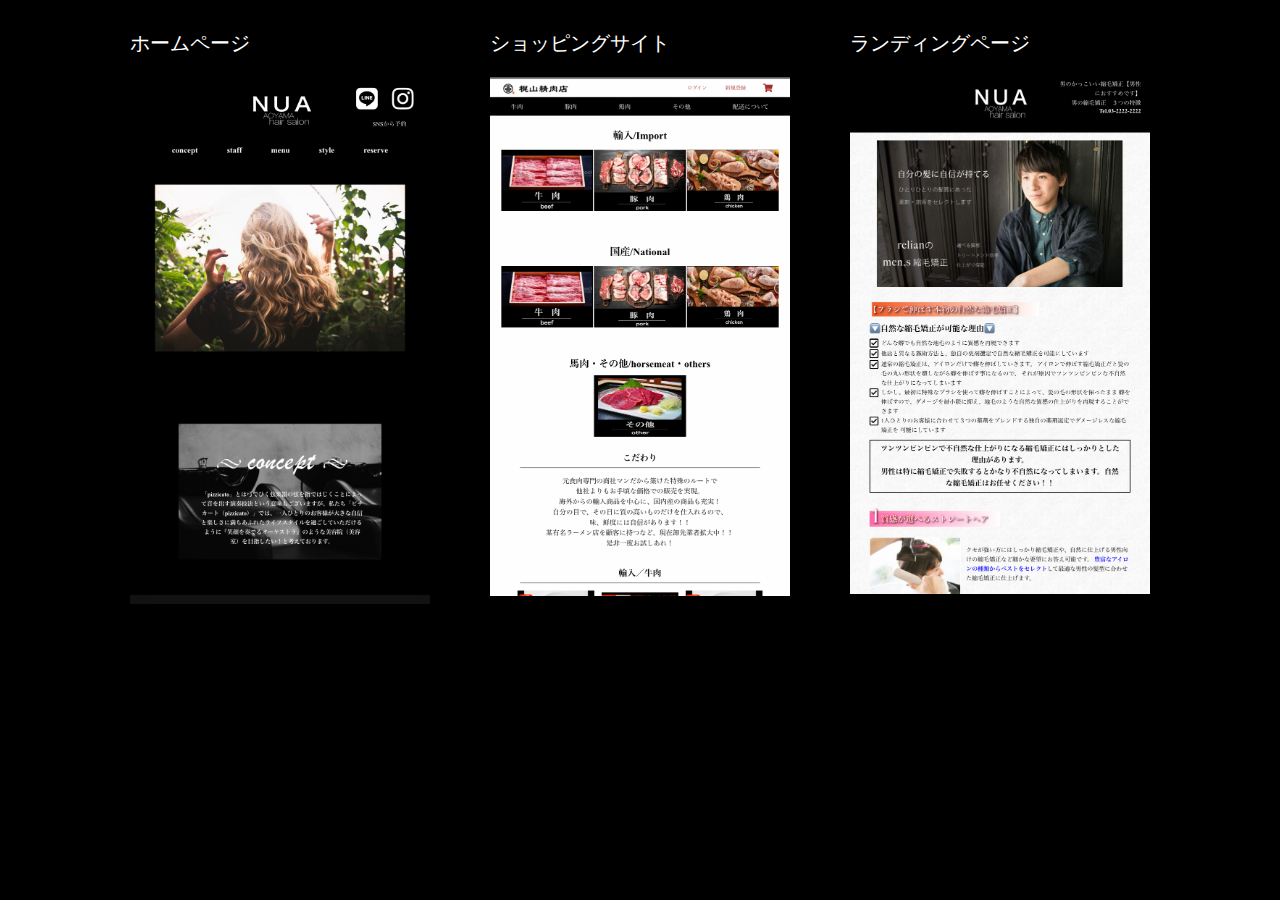
==== portfolio.html @ 82d77570 "first commit" ====
<html>
  <head>
    <meta charset="UTF-8">
    <meta name="viewport" content="width=device-width, initial-scale=1.0">
    <title>my-profile</title>
    <link rel="stylesheet" href="portfolio.css">
    <link href="https://use.fontawesome.com/releases/v5.15.1/css/all.css" rel="stylesheet">
    <script src="top.js"></script>
  </head>
  <body>
    <script>header('../');</script>
    <header>
    </header>
    <div class="container">
      <div class="samples">
        <div class="sample">
          <p>ホームページ</p>
          <a href="https://manabu-creater.github.io/yamaki-hp/"><img src="images/work1.png" class="sample-img"></a>
        </div>
        <div class="sample">
          <p>ショッピングサイト</p>
          <a href="https://meat-kajiyama1.herokuapp.com/"><img src="images/work2.png" class="sample-img"></a>
        </div>
        <div class="sample">
          <p>ランディングページ</p>
          <a href="https://manabu-creater.github.io/yamaki-hair/"><img src="images/work3.png" class="sample-img"></a>
        </div>
      </div>
    </div>
  </body>
</html>
---- portfolio.css ----
/* リセットCSS */
body {
  font-family: serif;
  font-size: 14px;
  color: white;
  margin: 0 auto;
  background-color: black;
}

h1,h2,h3,h4,h5,h6,p {
  padding: 0 0;
  margin: 0;
}

ul,li {
  padding: 0;
  margin: 0;
}

/* header */
header {
  background-color: black; 
}

.header {
  display: flex;
}

.header-left {
  width: 60%;
  margin-left: 30%;
}

.header-right {
  color: white;
  padding-top: 1%;
  padding-right: 3%;
  width: 40%;
}

.header-right a {
  text-align: right;
  display: block;
  font-size: 95%;
  flex-wrap: nowrap;
}

.logo {
  width: 250px;
  height: 101px;
  margin: 20px auto 10px;
  display: block;
}

.navigation {
  background-color: black;
}

.nav {
  display: flex;
  justify-content: center;
  list-style: none;
}

.nav li {
  margin: 10px 60px 10px 60px;
  font-weight: bold;
  font-size: 140%;
  
}

.nav a span {
  display: inline-block;
}
.nav a span {
  transition: .5s;
}
.nav a:hover span {
  -webkit-transform: rotateX(360deg);
  transform: rotateX(360deg);
}

.nav a {
  text-decoration: none;
  color: white;
  display: inline-block;
  transition: .3s;
  -webkit-transform: scale(1);
  transform: scale(1);
 
}

.nav a:hover {
  -webkit-transform: scale(1.1);
  transform: scale(1.5);
  color: rgb(112, 216, 181);
}

.sns {
  display: flex;
  justify-content: flex-end;
}

.sns a {
  margin: 30px 20px 20px;
  color: white;
}

.header-right p {
  text-align: right;
  margin-right: 50px;
}

/* container */
.samples {
  display: flex;
  justify-content: center;
}

.sample {
  margin: 30px;
}
.sample p {
  font-size: 140%;
  margin-bottom: 20px;
}

.sample-img {
  width: 300px;
}
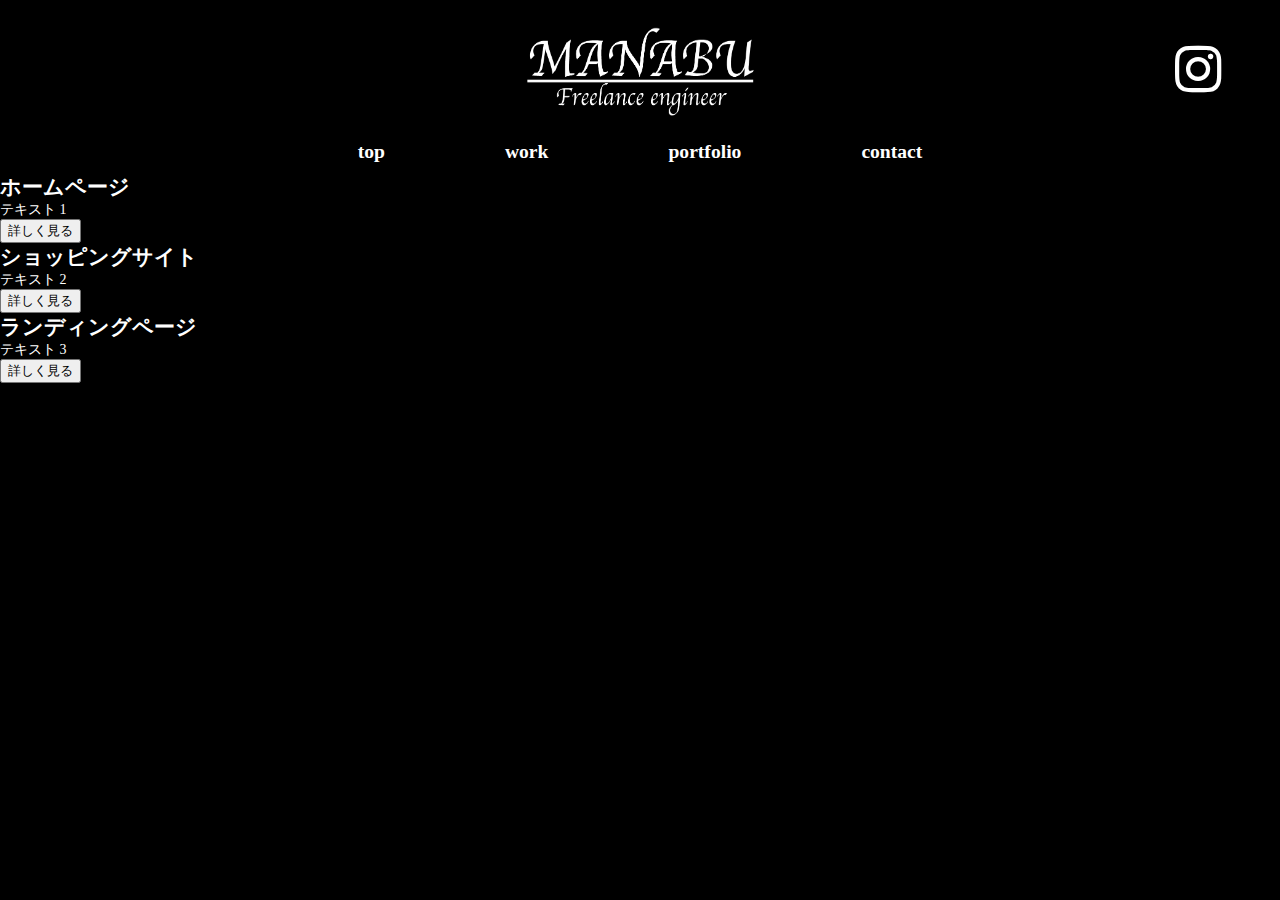
==== commit 5565fc00: "format change" ====
--- a/portfolio.html
+++ b/portfolio.html
@@ -6,27 +6,55 @@
     <link rel="stylesheet" href="portfolio.css">
     <link href="https://use.fontawesome.com/releases/v5.15.1/css/all.css" rel="stylesheet">
     <script src="top.js"></script>
+    <script src="button.js"></script>
   </head>
   <body>
-    <script>header('../');</script>
-    <header>
+    <header id="header">
+      <div class="header">
+        <div class="header-left">
+          <a href="index.html"><img src="images/logo1_1.png" class="logo"></a>
+        </div>
+        <div class="header-right">
+          <div class="sns">
+            <a href="https://www.instagram.com/manabu_okubo/"><span class="insta"><i class="fab fa-instagram fa-4x"></i></span></a>
+          </div>
+        </div>
+      </div>
+      <div class="navigation">
+        <ul class="nav">
+          <li><a href="index.html"><span>top</span></a></li>
+          <li><a href="work.html"><span>work</span></a></li>
+          <li><a href="portfolio.html"><span>portfolio</span></a></li>
+          <li><a href="https://docs.google.com/forms/d/e/1FAIpQLSfqWdRnzcMn2TVZr3YGztrPGsXC1KNALqRG92momRPCPUgo5g/viewform?usp=sf_link"><span>contact</span></a></li>
+        </ul>
+      </div>
     </header>
+
     <div class="container">
-      <div class="samples">
-        <div class="sample">
-          <p>ホームページ</p>
-          <a href="https://manabu-creater.github.io/yamaki-hp/"><img src="images/work1.png" class="sample-img"></a>
+      <div class="accordions08">
+        <div class="slide-item">
+          <a href="https://manabu-creater.github.io/yamaki-hp/"></a>
+          <h2>ホームページ</h2>
+          <div class="slidecont">
+            <p>テキスト 1</p>
+            <button type=“button” onclick="location.href='https://manabu-creater.github.io/yamaki-hp/'">詳しく見る</button>
+          </div>
         </div>
-        <div class="sample">
-          <p>ショッピングサイト</p>
-          <a href="https://meat-kajiyama1.herokuapp.com/"><img src="images/work2.png" class="sample-img"></a>
+        <div class="slide-item">
+          <h2>ショッピングサイト</h2>
+          <div class="slidecont">
+            <p>テキスト 2</p>
+            <button type=“button” onclick="location.href='https://meat-kajiyama1.herokuapp.com/'">詳しく見る</button>
+          </div>
         </div>
-        <div class="sample">
-          <p>ランディングページ</p>
-          <a href="https://manabu-creater.github.io/yamaki-hair/"><img src="images/work3.png" class="sample-img"></a>
+        <div class="slide-item">
+          <h2>ランディングページ</h2>
+          <div class="slidecont">
+            <p>テキスト 3</p>
+            <button type=“button” onclick="location.href='https://manabu-creater.github.io/yamaki-hair/'">詳しく見る</button>
+          </div>
         </div>
       </div>
     </div>
   </body>
 </html>
-
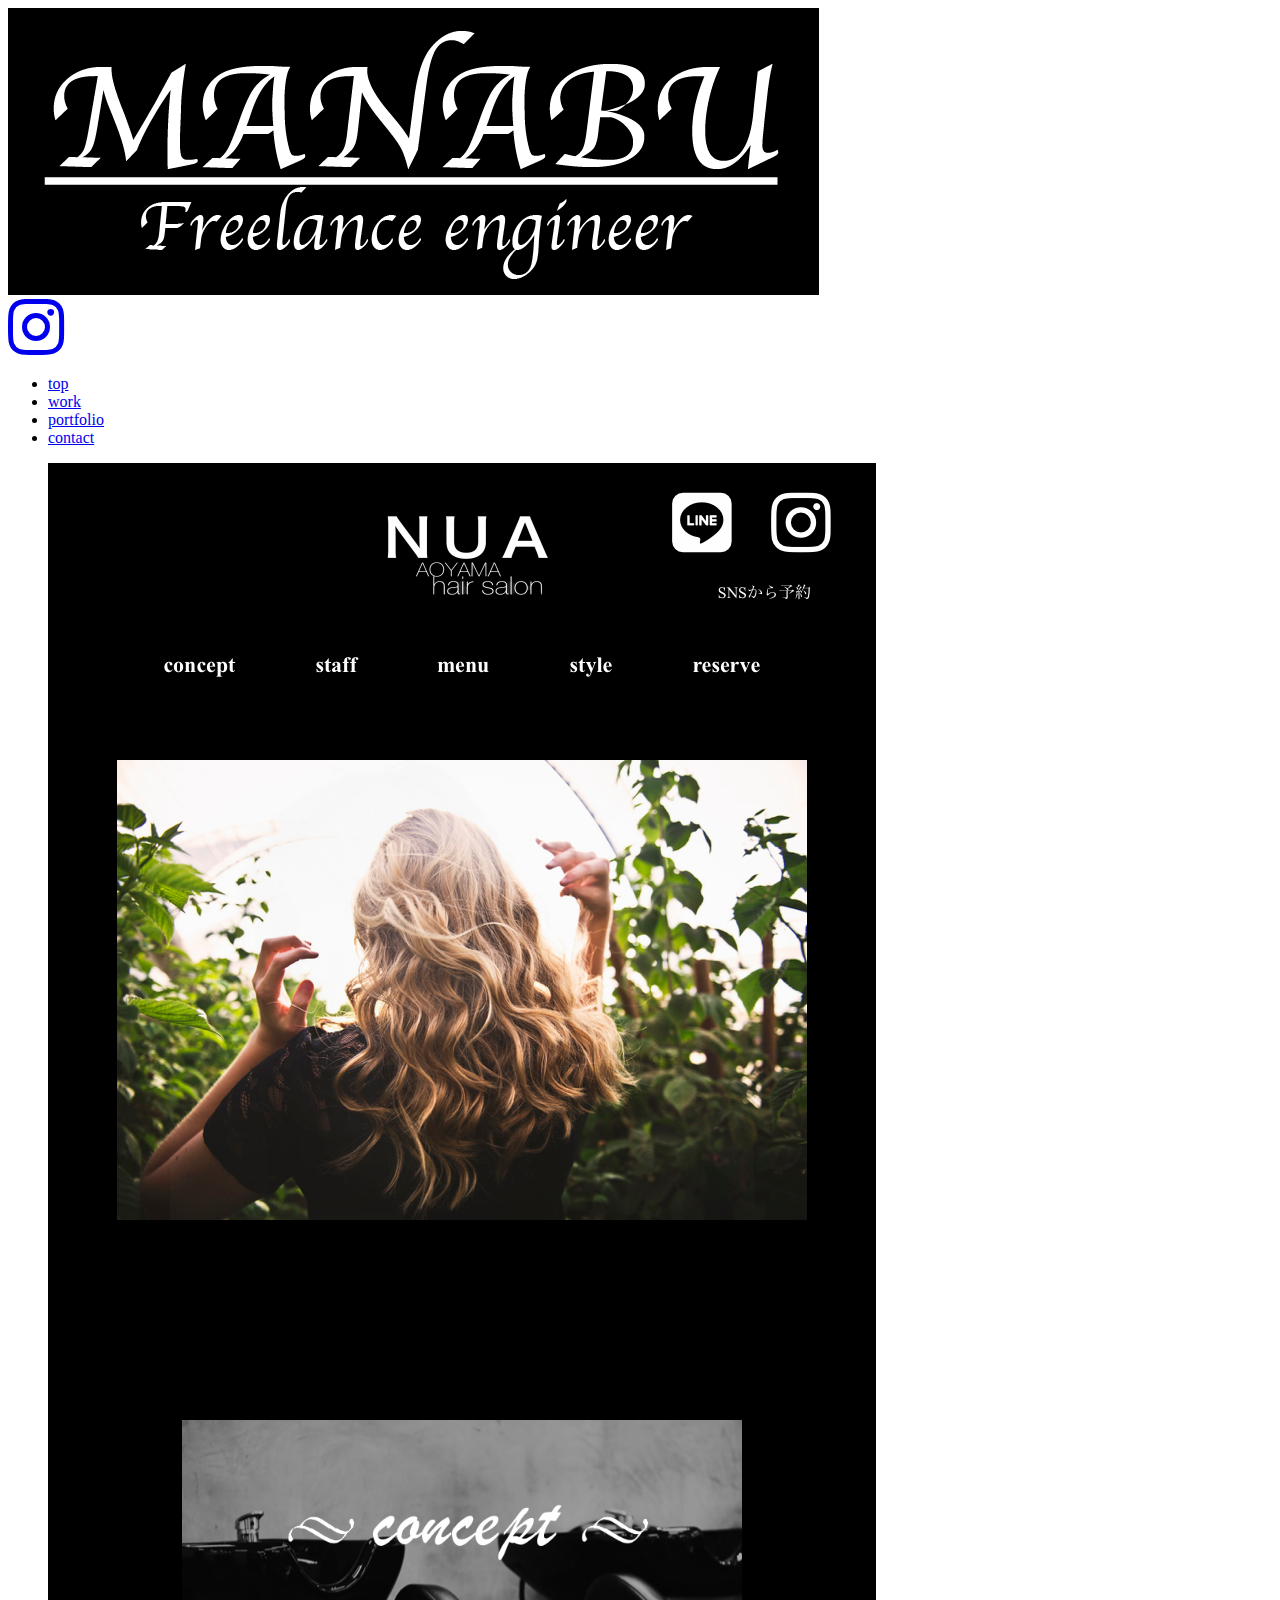
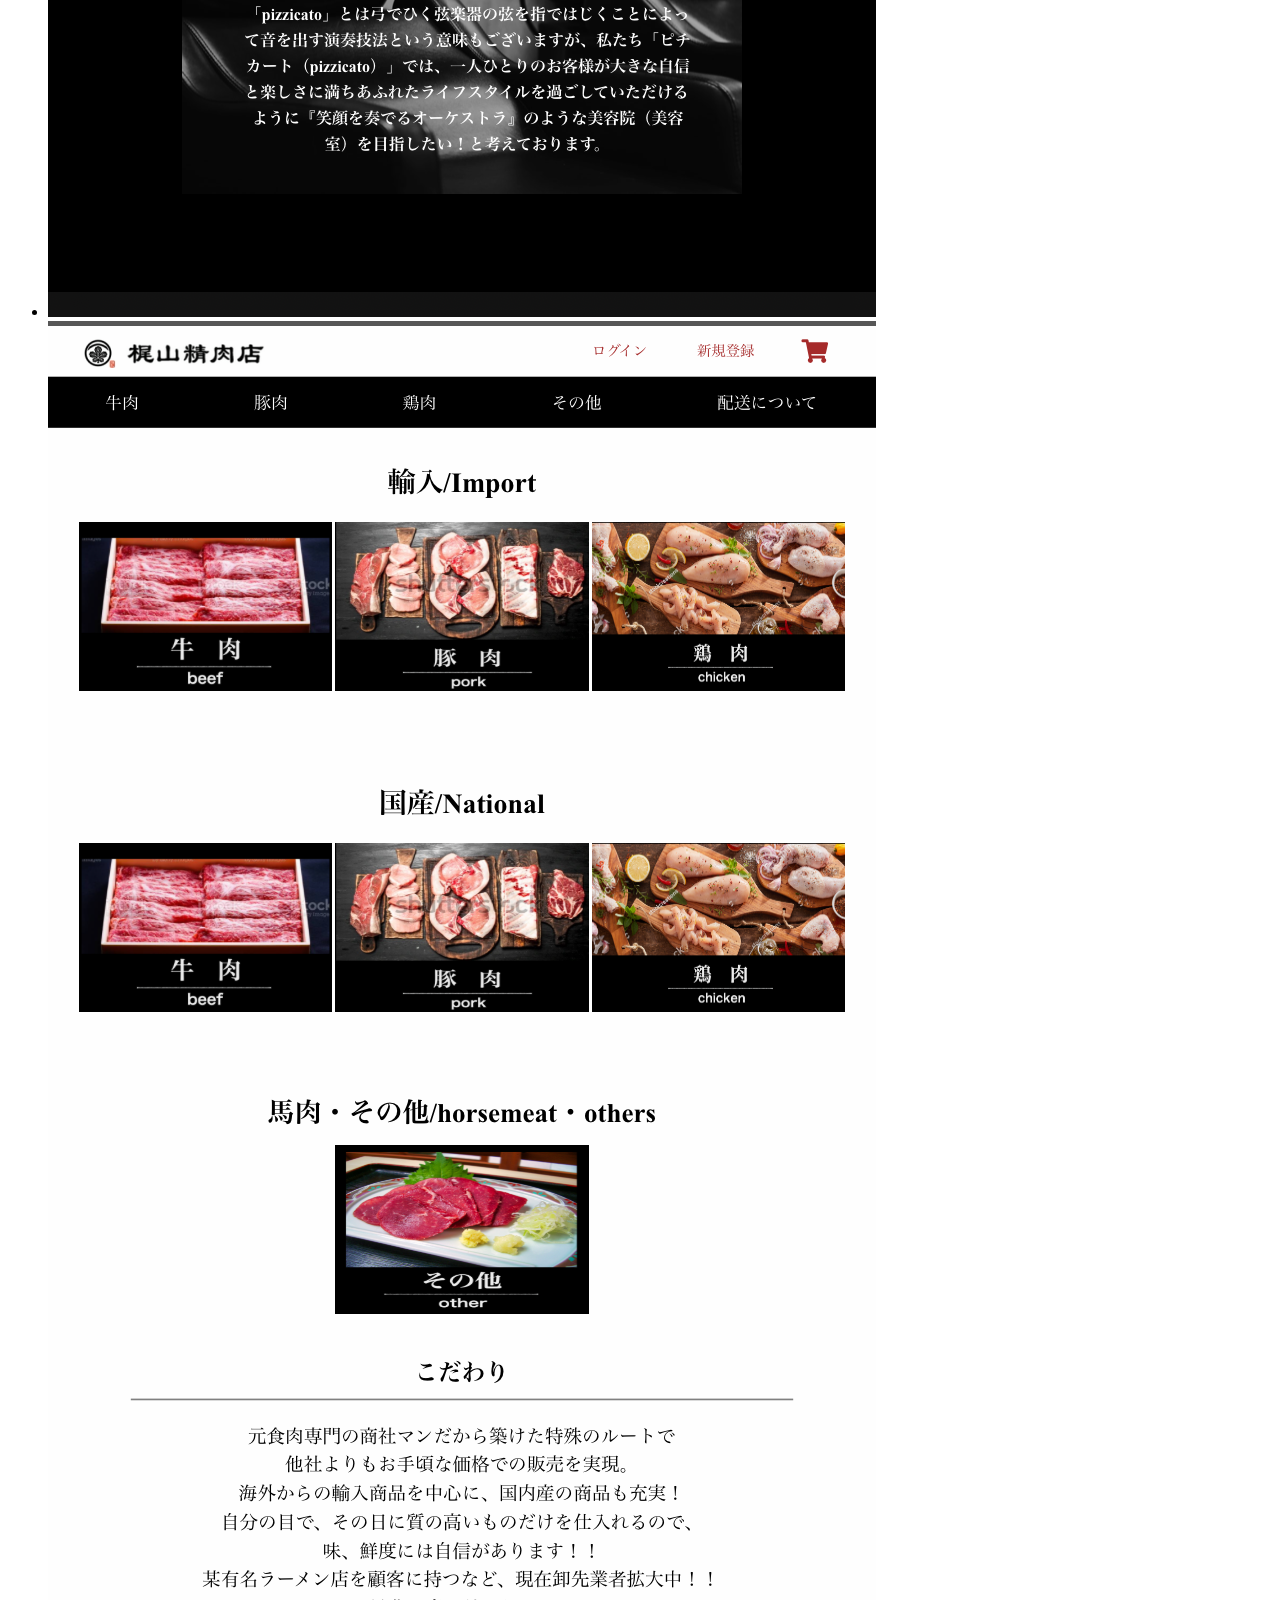
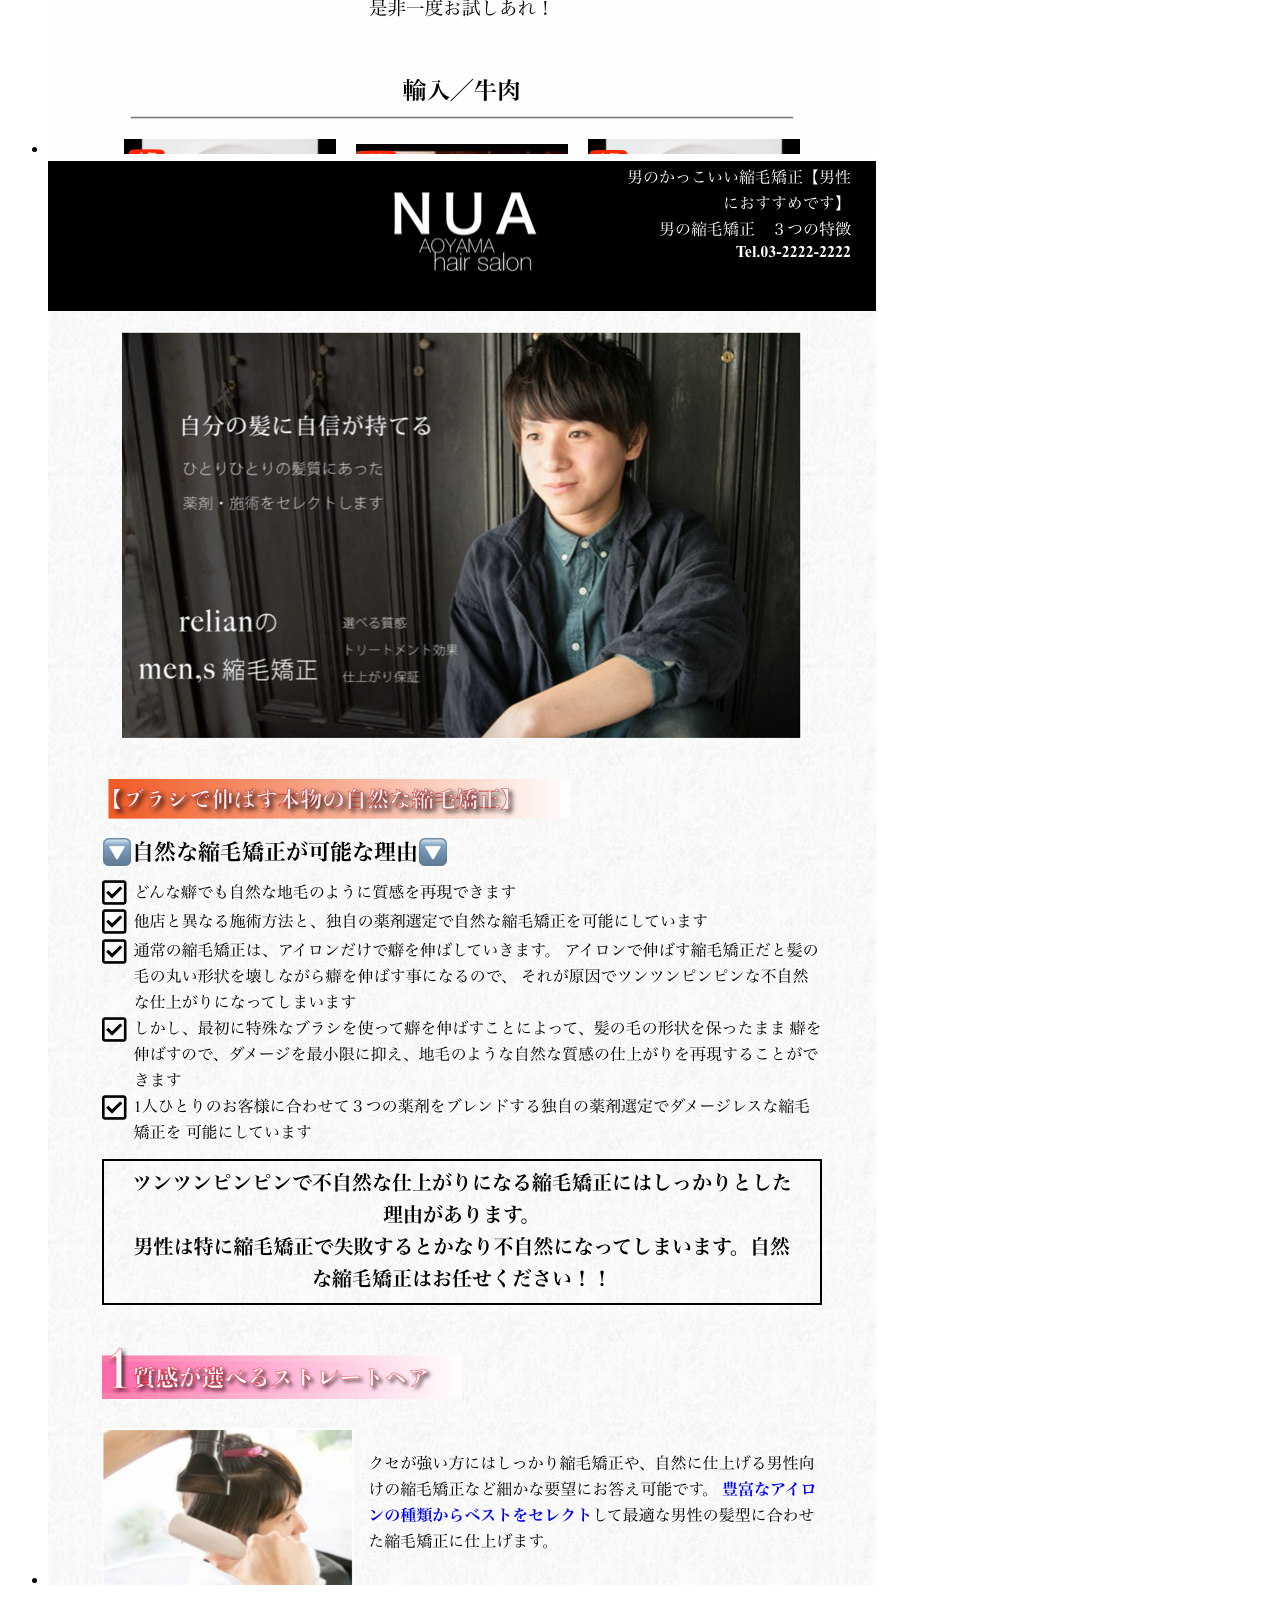
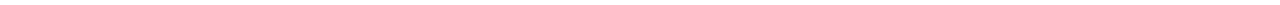
==== commit b687dc72: "形態" ====
--- a/portfolio.html
+++ b/portfolio.html
@@ -1,4 +1,4 @@
-<html>
+<!-- <html>
   <head>
     <meta charset="UTF-8">
     <meta name="viewport" content="width=device-width, initial-scale=1.0">
@@ -57,4 +57,44 @@
       </div>
     </div>
   </body>
+</html> -->
+<html>
+  <head>
+    <meta charset="UTF-8">
+    <meta name="viewport" content="width=device-width, initial-scale=1.0">
+    <title>my-profile</title>
+    <link rel="stylesheet" href="image.css">
+    <link href="https://use.fontawesome.com/releases/v5.15.1/css/all.css" rel="stylesheet">
+    <script src="top.js"></script>
+    <script src="button.js"></script>
+  </head>
+  <body>
+    <header id="header">
+      <div class="header">
+        <div class="header-left">
+          <a href="index.html"><img src="images/logo1_1.png" class="logo"></a>
+        </div>
+        <div class="header-right">
+          <div class="sns">
+            <a href="https://www.instagram.com/manabu_okubo/"><span class="insta"><i class="fab fa-instagram fa-4x"></i></span></a>
+          </div>
+        </div>
+      </div>
+      <div class="navigation">
+        <ul class="nav">
+          <li><a href="index.html"><span>top</span></a></li>
+          <li><a href="work.html"><span>work</span></a></li>
+          <li><a href="portfolio.html"><span>portfolio</span></a></li>
+          <li><a href="https://docs.google.com/forms/d/e/1FAIpQLSfqWdRnzcMn2TVZr3YGztrPGsXC1KNALqRG92momRPCPUgo5g/viewform?usp=sf_link"><span>contact</span></a></li>
+        </ul>
+      </div>
+    </header>
+    <div class="sample">
+      <ul>
+        <li><a href="https://manabu-creater.github.io/yamaki-hp/"><img src="images/work1.png" class="sample-img"></a></li>
+        <li><a href="https://meat-kajiyama1.herokuapp.com/"><img src="images/work2.png" class="sample-img"></a></li>
+        <li><a href="https://manabu-creater.github.io/yamaki-hair/"><img src="images/work3.png" class="sample-img"></a></li>
+    </ul>
+    </div>
+  </body>
 </html>
--- a/portfolio.css
+++ b/portfolio.css
@@ -54,6 +54,7 @@
 
 .navigation {
   background-color: black;
+  margin-bottom: 60px;
 }
 
 .nav {
@@ -111,20 +112,304 @@
   margin-right: 50px;
 }
 
-/* container */
-.samples {
+.accordions08 {
+	display: -webkit-box;
+	display: -ms-flexbox;
   display: flex;
   justify-content: center;
-}
-
-.sample {
-  margin: 30px;
-}
-.sample p {
-  font-size: 140%;
-  margin-bottom: 20px;
-}
-
-.sample-img {
-  width: 300px;
-}+	background-color: #031625;
+}
+.accordions08:hover .slide-item {
+	width: 20%;
+}
+.accordions08 .slide-item {
+	position: relative;
+	overflow: hidden;
+	width: 20%;
+	height: 60vh;
+	-webkit-transition: width 0.5s ease;
+	        transition: width 0.5s ease;
+	-webkit-transform: translate3d(0, 0, 0);
+	        transform: translate3d(0, 0, 0);
+	color: #ffffff;
+	background-repeat: no-repeat;
+	background-position: center;
+	background-size: cover;
+}
+.accordions08 .slide-item:nth-child(1) {
+	background-image: url('images/work1.png');
+}
+.accordions08 .slide-item:nth-child(2) {
+	background-image: url('images/work2.png');
+}
+.accordions08 .slide-item:nth-child(3) {
+	background-image: url('images/work3.png');
+}
+
+.accordions08 .slide-item:before,
+.accordions08 .slide-item:after {
+	position: absolute;
+	top: 0;
+	left: 0;
+	width: 100%;
+	height: 100%;
+	content: '';
+	-webkit-transform: translate3d(0, 0, 0);
+	        transform: translate3d(0, 0, 0);
+}
+.accordions08 .slide-item:after {
+	-webkit-transition: opacity 0.5s ease;
+	        transition: opacity 0.5s ease;
+	opacity: 1;
+	background: rgba(3, 22, 37, 0.85);
+}
+.accordions08 .slide-item:before {
+	z-index: 1;
+	-webkit-transition: opacity 0.5s ease, -webkit-transform 0.5s ease;
+	        transition: opacity 0.5s ease, -webkit-transform 0.5s ease;
+	        transition: opacity 0.5s ease, transform 0.5s ease;
+	        transition: opacity 0.5s ease, transform 0.5s ease, -webkit-transform 0.5s ease;
+	-webkit-transform: translate3d(0, 0, 0) translateY(50%);
+	        transform: translate3d(0, 0, 0) translateY(50%);
+	opacity: 0;
+	background: -webkit-gradient(linear, left top, left bottom, from(rgba(0, 0, 0, 0)), color-stop(75%, #000000));
+	background: -webkit-linear-gradient(top, rgba(0, 0, 0, 0) 0%, #000000 75%);
+	background:         linear-gradient(to bottom, rgba(0, 0, 0, 0) 0%, #000000 75%);
+}
+.accordions08 .slide-item:hover {
+	width: 60% !important;
+}
+.accordions08 .slide-item:hover:after {
+	opacity: 0;
+}
+.accordions08 .slide-item:hover:before {
+	-webkit-transition: opacity 1s ease, -webkit-transform 1s ease 0.25s;
+	        transition: opacity 1s ease, -webkit-transform 1s ease 0.25s;
+	        transition: opacity 1s ease, transform 1s ease 0.25s;
+	        transition: opacity 1s ease, transform 1s ease 0.25s, -webkit-transform 1s ease 0.25s;
+	-webkit-transform: translate3d(0, 0, 0) translateY(0);
+	        transform: translate3d(0, 0, 0) translateY(0);
+	opacity: 1;
+}
+.accordions08 .slide-item:hover .slidecont {
+	-webkit-transition: all 0.75s ease 0.5s;
+	        transition: all 0.75s ease 0.5s;
+	-webkit-transform: translateY(0);
+	        transform: translateY(0);
+	opacity: 1;
+}
+.accordions08 .slide-item h2 {
+	font-size: 1.4em;
+	position: absolute;
+	z-index: 1;
+	top: 50%;
+	left: 50%;
+	-webkit-transition: all 0.75s ease;
+	        transition: all 0.75s ease;
+	-webkit-transform: translateX(-50%) translateY(-50%);
+	        transform: translateX(-50%) translateY(-50%);
+	white-space: nowrap;
+}
+.accordions08 .slide-item h2::before {
+	position: absolute;
+	top: 0;
+	left: 0;
+	width: 100%;
+	height: 100%;
+	content: '';
+}
+.accordions08 .slide-item:hover h2 {
+	top: 2%;
+}
+.accordions08 .slidecont {
+	position: relative;
+	z-index: 1;
+	top: 10%;
+	margin: 0 1.618em;
+	-webkit-transform: translate3d(0, 0, 0) translateY(25px);
+	        transform: translate3d(0, 0, 0) translateY(25px);
+	text-align: center;
+	opacity: 0;
+}
+
+.slidecont button {
+  position: absolute;
+  top: 250px;
+  left: 365px;
+}
+
+:root {
+  font-size: calc(16px + (48 - 16)*(100vw - 320px)/(2560 - 320));
+}
+button {
+  font: 1em/1.5 "Hind";
+}
+
+body {
+  font: 0.5em/1;
+}
+/* body {
+  background: #e3e4e8;
+  display: flex;
+  height: 100vh;
+  overflow: hidden;
+} */
+button {
+  background: #255ff4;
+  border-radius: 0.2em;
+  color: #fff;
+  cursor: pointer;
+  margin: auto;
+  padding: 0.5em 1em;
+  transition: background .15s linear, color .15s linear;
+}
+button:focus, button:hover {
+  background: #0b46da;
+}
+button:focus {
+  outline: transparent;
+}
+button::-moz-focus-inner {
+  border: 0;
+}
+button:active {
+  transform: translateY(0.1em);
+}
+.exploding, .exploding:focus, .exploding:hover {
+  background: transparent;
+  color: transparent;
+}
+.exploding {
+  pointer-events: none;
+  position: relative;
+  will-change: transform;
+  -webkit-user-select: none;
+  -moz-user-select: none;
+  -ms-user-select: none;
+  user-select: none;
+}
+.particle {
+  position: absolute;
+  top: 0;
+  left: 0;
+}
+.particle--debris {
+  background: #255ff4;
+}
+.particle--fire {
+  border-radius: 50%;
+}
+
+@media (prefers-color-scheme: dark) {
+  body {
+    background: #17181c;
+  }
+}
+
+@media screen and (max-width: 599px) {
+  .header-right a, .header-right p {
+    font-size: 60%;
+  }
+
+  .header-right p {
+    margin-right: 20px;
+  }
+
+  .fab {
+    font-size: 60%;
+  }
+
+  .logo {
+    width: 90px;
+    height: 55px;
+  }
+
+  .sns a {
+    margin: 10px 10px;
+  }
+
+  .nav li {
+    margin: 10px 20px 10px 20px;
+    font-weight: bold;
+    font-size: 80%;
+  }
+
+  .accordions08 {
+		display: block;
+	}
+	.accordions08:hover .slide-item {
+		width: 100%;
+		height: 20vh;
+	}
+	.accordions08 .slide-item {
+		width: 100%;
+		height: 20vh;
+	}
+	.accordions08 .slide-item:hover {
+		width: 100% !important;
+		height: 100vh !important;
+	}
+	.accordions08 .slide-item h2 {
+		top: 35%;
+  }
+  
+  .slidecont button {
+    position: absolute;
+    top: 100px;
+    left: 130px;
+
+}
+
+@media only screen and (max-width:768px) {
+  .header-right a, .header-right p {
+    font-size: 60%;
+  }
+
+  .header-right p {
+    margin-right: 20px;
+  }
+
+  .fab {
+    font-size: 60%;
+  }
+
+  .logo {
+    width: 100px;
+    height: 55px;
+  }
+
+  .sns a {
+    margin: 10px 10px;
+  }
+
+  .nav li {
+    margin: 10px 20px 10px 20px;
+    font-weight: bold;
+    font-size: 100%;
+  }
+
+	.accordions08 {
+		display: block;
+	}
+	.accordions08:hover .slide-item {
+		width: 100%;
+		height: 20vh;
+	}
+	.accordions08 .slide-item {
+		width: 100%;
+		height: 20vh;
+	}
+	.accordions08 .slide-item:hover {
+		width: 100% !important;
+		height: 100vh !important;
+	}
+	.accordions08 .slide-item h2 {
+		top: 35%;
+  }
+  
+  .slidecont button {
+    position: absolute;
+    top: 100px;
+    left: 130px;
+  }
+}
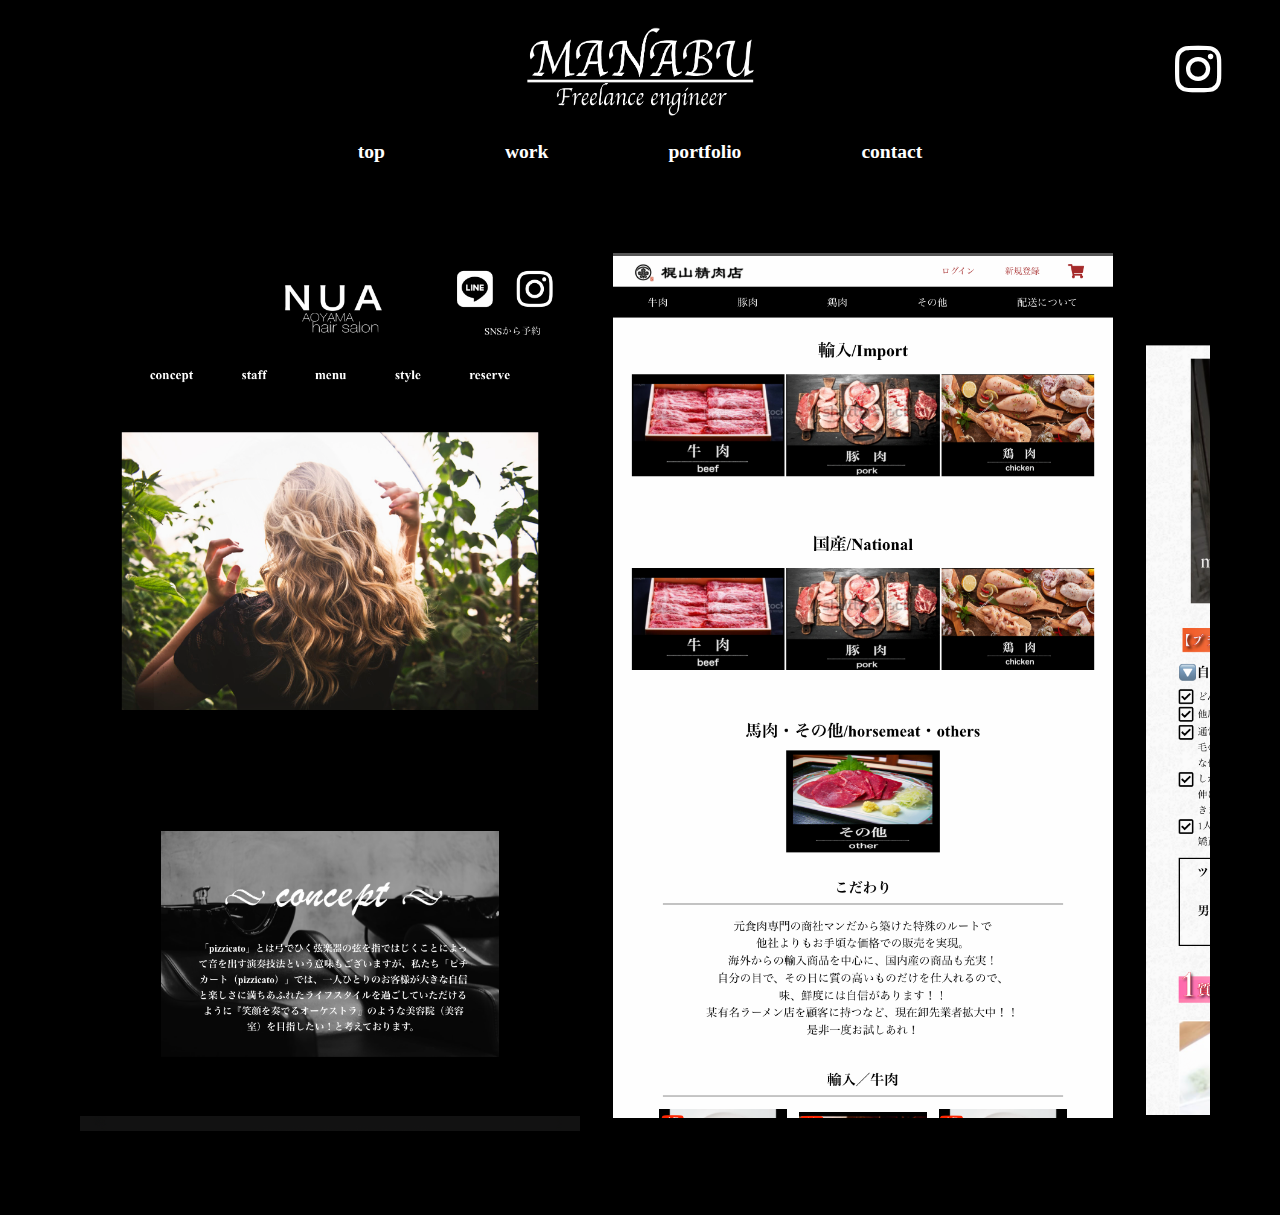
==== commit fea98fc5: "css change" ====
--- a/portfolio.html
+++ b/portfolio.html
@@ -63,7 +63,7 @@
     <meta charset="UTF-8">
     <meta name="viewport" content="width=device-width, initial-scale=1.0">
     <title>my-profile</title>
-    <link rel="stylesheet" href="image.css">
+    <link rel="stylesheet" href="portfolio.css">
     <link href="https://use.fontawesome.com/releases/v5.15.1/css/all.css" rel="stylesheet">
     <script src="top.js"></script>
     <script src="button.js"></script>
--- a/portfolio.css
+++ b/portfolio.css
@@ -54,7 +54,6 @@
 
 .navigation {
   background-color: black;
-  margin-bottom: 60px;
 }
 
 .nav {
@@ -112,198 +111,25 @@
   margin-right: 50px;
 }
 
-.accordions08 {
-	display: -webkit-box;
-	display: -ms-flexbox;
-  display: flex;
-  justify-content: center;
-	background-color: #031625;
-}
-.accordions08:hover .slide-item {
-	width: 20%;
-}
-.accordions08 .slide-item {
-	position: relative;
-	overflow: hidden;
-	width: 20%;
-	height: 60vh;
-	-webkit-transition: width 0.5s ease;
-	        transition: width 0.5s ease;
-	-webkit-transform: translate3d(0, 0, 0);
-	        transform: translate3d(0, 0, 0);
-	color: #ffffff;
-	background-repeat: no-repeat;
-	background-position: center;
-	background-size: cover;
-}
-.accordions08 .slide-item:nth-child(1) {
-	background-image: url('images/work1.png');
-}
-.accordions08 .slide-item:nth-child(2) {
-	background-image: url('images/work2.png');
-}
-.accordions08 .slide-item:nth-child(3) {
-	background-image: url('images/work3.png');
-}
-
-.accordions08 .slide-item:before,
-.accordions08 .slide-item:after {
-	position: absolute;
-	top: 0;
-	left: 0;
-	width: 100%;
-	height: 100%;
-	content: '';
-	-webkit-transform: translate3d(0, 0, 0);
-	        transform: translate3d(0, 0, 0);
-}
-.accordions08 .slide-item:after {
-	-webkit-transition: opacity 0.5s ease;
-	        transition: opacity 0.5s ease;
-	opacity: 1;
-	background: rgba(3, 22, 37, 0.85);
-}
-.accordions08 .slide-item:before {
-	z-index: 1;
-	-webkit-transition: opacity 0.5s ease, -webkit-transform 0.5s ease;
-	        transition: opacity 0.5s ease, -webkit-transform 0.5s ease;
-	        transition: opacity 0.5s ease, transform 0.5s ease;
-	        transition: opacity 0.5s ease, transform 0.5s ease, -webkit-transform 0.5s ease;
-	-webkit-transform: translate3d(0, 0, 0) translateY(50%);
-	        transform: translate3d(0, 0, 0) translateY(50%);
-	opacity: 0;
-	background: -webkit-gradient(linear, left top, left bottom, from(rgba(0, 0, 0, 0)), color-stop(75%, #000000));
-	background: -webkit-linear-gradient(top, rgba(0, 0, 0, 0) 0%, #000000 75%);
-	background:         linear-gradient(to bottom, rgba(0, 0, 0, 0) 0%, #000000 75%);
-}
-.accordions08 .slide-item:hover {
-	width: 60% !important;
-}
-.accordions08 .slide-item:hover:after {
-	opacity: 0;
-}
-.accordions08 .slide-item:hover:before {
-	-webkit-transition: opacity 1s ease, -webkit-transform 1s ease 0.25s;
-	        transition: opacity 1s ease, -webkit-transform 1s ease 0.25s;
-	        transition: opacity 1s ease, transform 1s ease 0.25s;
-	        transition: opacity 1s ease, transform 1s ease 0.25s, -webkit-transform 1s ease 0.25s;
-	-webkit-transform: translate3d(0, 0, 0) translateY(0);
-	        transform: translate3d(0, 0, 0) translateY(0);
-	opacity: 1;
-}
-.accordions08 .slide-item:hover .slidecont {
-	-webkit-transition: all 0.75s ease 0.5s;
-	        transition: all 0.75s ease 0.5s;
-	-webkit-transform: translateY(0);
-	        transform: translateY(0);
-	opacity: 1;
-}
-.accordions08 .slide-item h2 {
-	font-size: 1.4em;
-	position: absolute;
-	z-index: 1;
-	top: 50%;
-	left: 50%;
-	-webkit-transition: all 0.75s ease;
-	        transition: all 0.75s ease;
-	-webkit-transform: translateX(-50%) translateY(-50%);
-	        transform: translateX(-50%) translateY(-50%);
-	white-space: nowrap;
-}
-.accordions08 .slide-item h2::before {
-	position: absolute;
-	top: 0;
-	left: 0;
-	width: 100%;
-	height: 100%;
-	content: '';
-}
-.accordions08 .slide-item:hover h2 {
-	top: 2%;
-}
-.accordions08 .slidecont {
-	position: relative;
-	z-index: 1;
-	top: 10%;
-	margin: 0 1.618em;
-	-webkit-transform: translate3d(0, 0, 0) translateY(25px);
-	        transform: translate3d(0, 0, 0) translateY(25px);
-	text-align: center;
-	opacity: 0;
-}
-
-.slidecont button {
-  position: absolute;
-  top: 250px;
-  left: 365px;
-}
-
-:root {
-  font-size: calc(16px + (48 - 16)*(100vw - 320px)/(2560 - 320));
-}
-button {
-  font: 1em/1.5 "Hind";
-}
-
-body {
-  font: 0.5em/1;
-}
-/* body {
-  background: #e3e4e8;
-  display: flex;
-  height: 100vh;
-  overflow: hidden;
-} */
-button {
-  background: #255ff4;
-  border-radius: 0.2em;
-  color: #fff;
-  cursor: pointer;
-  margin: auto;
-  padding: 0.5em 1em;
-  transition: background .15s linear, color .15s linear;
-}
-button:focus, button:hover {
-  background: #0b46da;
-}
-button:focus {
-  outline: transparent;
-}
-button::-moz-focus-inner {
-  border: 0;
-}
-button:active {
-  transform: translateY(0.1em);
-}
-.exploding, .exploding:focus, .exploding:hover {
-  background: transparent;
-  color: transparent;
-}
-.exploding {
-  pointer-events: none;
-  position: relative;
-  will-change: transform;
-  -webkit-user-select: none;
-  -moz-user-select: none;
-  -ms-user-select: none;
-  user-select: none;
-}
-.particle {
-  position: absolute;
-  top: 0;
-  left: 0;
-}
-.particle--debris {
-  background: #255ff4;
-}
-.particle--fire {
-  border-radius: 50%;
-}
-
-@media (prefers-color-scheme: dark) {
-  body {
-    background: #17181c;
-  }
+.sample {
+  margin: 70px;
+}
+
+.sample ul{
+	display: flex;
+	overflow-x: scroll;
+	margin: 0;	
+	padding: 0;
+}
+.sample li{
+	min-width: 45%;
+	margin: 10px;	
+	padding: 0;
+	list-style: none;
+}
+
+.sample-img {
+  width: 500px;
 }
 
 @media screen and (max-width: 599px) {
@@ -320,96 +146,60 @@
   }
 
   .logo {
-    width: 90px;
-    height: 55px;
-  }
-
-  .sns a {
-    margin: 10px 10px;
-  }
-
-  .nav li {
-    margin: 10px 20px 10px 20px;
-    font-weight: bold;
-    font-size: 80%;
-  }
-
-  .accordions08 {
-		display: block;
-	}
-	.accordions08:hover .slide-item {
-		width: 100%;
-		height: 20vh;
-	}
-	.accordions08 .slide-item {
-		width: 100%;
-		height: 20vh;
-	}
-	.accordions08 .slide-item:hover {
-		width: 100% !important;
-		height: 100vh !important;
-	}
-	.accordions08 .slide-item h2 {
-		top: 35%;
-  }
-  
-  .slidecont button {
-    position: absolute;
-    top: 100px;
-    left: 130px;
-
-}
-
-@media only screen and (max-width:768px) {
-  .header-right a, .header-right p {
-    font-size: 60%;
-  }
-
-  .header-right p {
-    margin-right: 20px;
-  }
-
-  .fab {
-    font-size: 60%;
-  }
-
-  .logo {
     width: 100px;
     height: 55px;
   }
 
   .sns a {
-    margin: 10px 10px;
+    margin: 10px;
   }
 
   .nav li {
-    margin: 10px 20px 10px 20px;
+    margin: 10px 20px;
     font-weight: bold;
     font-size: 100%;
   }
 
-	.accordions08 {
-		display: block;
-	}
-	.accordions08:hover .slide-item {
-		width: 100%;
-		height: 20vh;
-	}
-	.accordions08 .slide-item {
-		width: 100%;
-		height: 20vh;
-	}
-	.accordions08 .slide-item:hover {
-		width: 100% !important;
-		height: 100vh !important;
-	}
-	.accordions08 .slide-item h2 {
-		top: 35%;
-  }
-  
-  .slidecont button {
-    position: absolute;
-    top: 100px;
-    left: 130px;
-  }
-}
+  .sample {
+    margin: 30px auto;
+    width: 350px;
+  }
+
+  .sample ul {
+    /* display: initial; */
+  }
+
+  .sample-img {
+    width: 100%;
+  }
+}
+
+/* i pad  */
+@media screen and (min-width:768px) and ( max-width:1024px) {
+  .header-right a, .header-right p {
+    font-size: 80%;
+  }
+
+  .fab {
+    font-size: 80%;
+  }
+
+  .logo {
+    width: 130px;
+    height: 55px;
+  }
+
+  .nav li {
+    font-size: 130%;
+    margin: 10px 30px;
+  }
+
+  .sample {
+    margin: 30px auto;
+    width: 650px;
+  }
+
+  .sample-img {
+    width: 100%;
+  }
+}
--- a/portfolio.css
+++ b/portfolio.css
@@ -54,7 +54,6 @@
 
 .navigation {
   background-color: black;
-  margin-bottom: 60px;
 }
 
 .nav {
@@ -112,198 +111,25 @@
   margin-right: 50px;
 }
 
-.accordions08 {
-	display: -webkit-box;
-	display: -ms-flexbox;
-  display: flex;
-  justify-content: center;
-	background-color: #031625;
-}
-.accordions08:hover .slide-item {
-	width: 20%;
-}
-.accordions08 .slide-item {
-	position: relative;
-	overflow: hidden;
-	width: 20%;
-	height: 60vh;
-	-webkit-transition: width 0.5s ease;
-	        transition: width 0.5s ease;
-	-webkit-transform: translate3d(0, 0, 0);
-	        transform: translate3d(0, 0, 0);
-	color: #ffffff;
-	background-repeat: no-repeat;
-	background-position: center;
-	background-size: cover;
-}
-.accordions08 .slide-item:nth-child(1) {
-	background-image: url('images/work1.png');
-}
-.accordions08 .slide-item:nth-child(2) {
-	background-image: url('images/work2.png');
-}
-.accordions08 .slide-item:nth-child(3) {
-	background-image: url('images/work3.png');
-}
-
-.accordions08 .slide-item:before,
-.accordions08 .slide-item:after {
-	position: absolute;
-	top: 0;
-	left: 0;
-	width: 100%;
-	height: 100%;
-	content: '';
-	-webkit-transform: translate3d(0, 0, 0);
-	        transform: translate3d(0, 0, 0);
-}
-.accordions08 .slide-item:after {
-	-webkit-transition: opacity 0.5s ease;
-	        transition: opacity 0.5s ease;
-	opacity: 1;
-	background: rgba(3, 22, 37, 0.85);
-}
-.accordions08 .slide-item:before {
-	z-index: 1;
-	-webkit-transition: opacity 0.5s ease, -webkit-transform 0.5s ease;
-	        transition: opacity 0.5s ease, -webkit-transform 0.5s ease;
-	        transition: opacity 0.5s ease, transform 0.5s ease;
-	        transition: opacity 0.5s ease, transform 0.5s ease, -webkit-transform 0.5s ease;
-	-webkit-transform: translate3d(0, 0, 0) translateY(50%);
-	        transform: translate3d(0, 0, 0) translateY(50%);
-	opacity: 0;
-	background: -webkit-gradient(linear, left top, left bottom, from(rgba(0, 0, 0, 0)), color-stop(75%, #000000));
-	background: -webkit-linear-gradient(top, rgba(0, 0, 0, 0) 0%, #000000 75%);
-	background:         linear-gradient(to bottom, rgba(0, 0, 0, 0) 0%, #000000 75%);
-}
-.accordions08 .slide-item:hover {
-	width: 60% !important;
-}
-.accordions08 .slide-item:hover:after {
-	opacity: 0;
-}
-.accordions08 .slide-item:hover:before {
-	-webkit-transition: opacity 1s ease, -webkit-transform 1s ease 0.25s;
-	        transition: opacity 1s ease, -webkit-transform 1s ease 0.25s;
-	        transition: opacity 1s ease, transform 1s ease 0.25s;
-	        transition: opacity 1s ease, transform 1s ease 0.25s, -webkit-transform 1s ease 0.25s;
-	-webkit-transform: translate3d(0, 0, 0) translateY(0);
-	        transform: translate3d(0, 0, 0) translateY(0);
-	opacity: 1;
-}
-.accordions08 .slide-item:hover .slidecont {
-	-webkit-transition: all 0.75s ease 0.5s;
-	        transition: all 0.75s ease 0.5s;
-	-webkit-transform: translateY(0);
-	        transform: translateY(0);
-	opacity: 1;
-}
-.accordions08 .slide-item h2 {
-	font-size: 1.4em;
-	position: absolute;
-	z-index: 1;
-	top: 50%;
-	left: 50%;
-	-webkit-transition: all 0.75s ease;
-	        transition: all 0.75s ease;
-	-webkit-transform: translateX(-50%) translateY(-50%);
-	        transform: translateX(-50%) translateY(-50%);
-	white-space: nowrap;
-}
-.accordions08 .slide-item h2::before {
-	position: absolute;
-	top: 0;
-	left: 0;
-	width: 100%;
-	height: 100%;
-	content: '';
-}
-.accordions08 .slide-item:hover h2 {
-	top: 2%;
-}
-.accordions08 .slidecont {
-	position: relative;
-	z-index: 1;
-	top: 10%;
-	margin: 0 1.618em;
-	-webkit-transform: translate3d(0, 0, 0) translateY(25px);
-	        transform: translate3d(0, 0, 0) translateY(25px);
-	text-align: center;
-	opacity: 0;
-}
-
-.slidecont button {
-  position: absolute;
-  top: 250px;
-  left: 365px;
-}
-
-:root {
-  font-size: calc(16px + (48 - 16)*(100vw - 320px)/(2560 - 320));
-}
-button {
-  font: 1em/1.5 "Hind";
-}
-
-body {
-  font: 0.5em/1;
-}
-/* body {
-  background: #e3e4e8;
-  display: flex;
-  height: 100vh;
-  overflow: hidden;
-} */
-button {
-  background: #255ff4;
-  border-radius: 0.2em;
-  color: #fff;
-  cursor: pointer;
-  margin: auto;
-  padding: 0.5em 1em;
-  transition: background .15s linear, color .15s linear;
-}
-button:focus, button:hover {
-  background: #0b46da;
-}
-button:focus {
-  outline: transparent;
-}
-button::-moz-focus-inner {
-  border: 0;
-}
-button:active {
-  transform: translateY(0.1em);
-}
-.exploding, .exploding:focus, .exploding:hover {
-  background: transparent;
-  color: transparent;
-}
-.exploding {
-  pointer-events: none;
-  position: relative;
-  will-change: transform;
-  -webkit-user-select: none;
-  -moz-user-select: none;
-  -ms-user-select: none;
-  user-select: none;
-}
-.particle {
-  position: absolute;
-  top: 0;
-  left: 0;
-}
-.particle--debris {
-  background: #255ff4;
-}
-.particle--fire {
-  border-radius: 50%;
-}
-
-@media (prefers-color-scheme: dark) {
-  body {
-    background: #17181c;
-  }
+.sample {
+  margin: 70px;
+}
+
+.sample ul{
+	display: flex;
+	overflow-x: scroll;
+	margin: 0;	
+	padding: 0;
+}
+.sample li{
+	min-width: 45%;
+	margin: 10px;	
+	padding: 0;
+	list-style: none;
+}
+
+.sample-img {
+  width: 500px;
 }
 
 @media screen and (max-width: 599px) {
@@ -320,96 +146,60 @@
   }
 
   .logo {
-    width: 90px;
-    height: 55px;
-  }
-
-  .sns a {
-    margin: 10px 10px;
-  }
-
-  .nav li {
-    margin: 10px 20px 10px 20px;
-    font-weight: bold;
-    font-size: 80%;
-  }
-
-  .accordions08 {
-		display: block;
-	}
-	.accordions08:hover .slide-item {
-		width: 100%;
-		height: 20vh;
-	}
-	.accordions08 .slide-item {
-		width: 100%;
-		height: 20vh;
-	}
-	.accordions08 .slide-item:hover {
-		width: 100% !important;
-		height: 100vh !important;
-	}
-	.accordions08 .slide-item h2 {
-		top: 35%;
-  }
-  
-  .slidecont button {
-    position: absolute;
-    top: 100px;
-    left: 130px;
-
-}
-
-@media only screen and (max-width:768px) {
-  .header-right a, .header-right p {
-    font-size: 60%;
-  }
-
-  .header-right p {
-    margin-right: 20px;
-  }
-
-  .fab {
-    font-size: 60%;
-  }
-
-  .logo {
     width: 100px;
     height: 55px;
   }
 
   .sns a {
-    margin: 10px 10px;
+    margin: 10px;
   }
 
   .nav li {
-    margin: 10px 20px 10px 20px;
+    margin: 10px 20px;
     font-weight: bold;
     font-size: 100%;
   }
 
-	.accordions08 {
-		display: block;
-	}
-	.accordions08:hover .slide-item {
-		width: 100%;
-		height: 20vh;
-	}
-	.accordions08 .slide-item {
-		width: 100%;
-		height: 20vh;
-	}
-	.accordions08 .slide-item:hover {
-		width: 100% !important;
-		height: 100vh !important;
-	}
-	.accordions08 .slide-item h2 {
-		top: 35%;
-  }
-  
-  .slidecont button {
-    position: absolute;
-    top: 100px;
-    left: 130px;
-  }
-}
+  .sample {
+    margin: 30px auto;
+    width: 350px;
+  }
+
+  .sample ul {
+    /* display: initial; */
+  }
+
+  .sample-img {
+    width: 100%;
+  }
+}
+
+/* i pad  */
+@media screen and (min-width:768px) and ( max-width:1024px) {
+  .header-right a, .header-right p {
+    font-size: 80%;
+  }
+
+  .fab {
+    font-size: 80%;
+  }
+
+  .logo {
+    width: 130px;
+    height: 55px;
+  }
+
+  .nav li {
+    font-size: 130%;
+    margin: 10px 30px;
+  }
+
+  .sample {
+    margin: 30px auto;
+    width: 650px;
+  }
+
+  .sample-img {
+    width: 100%;
+  }
+}
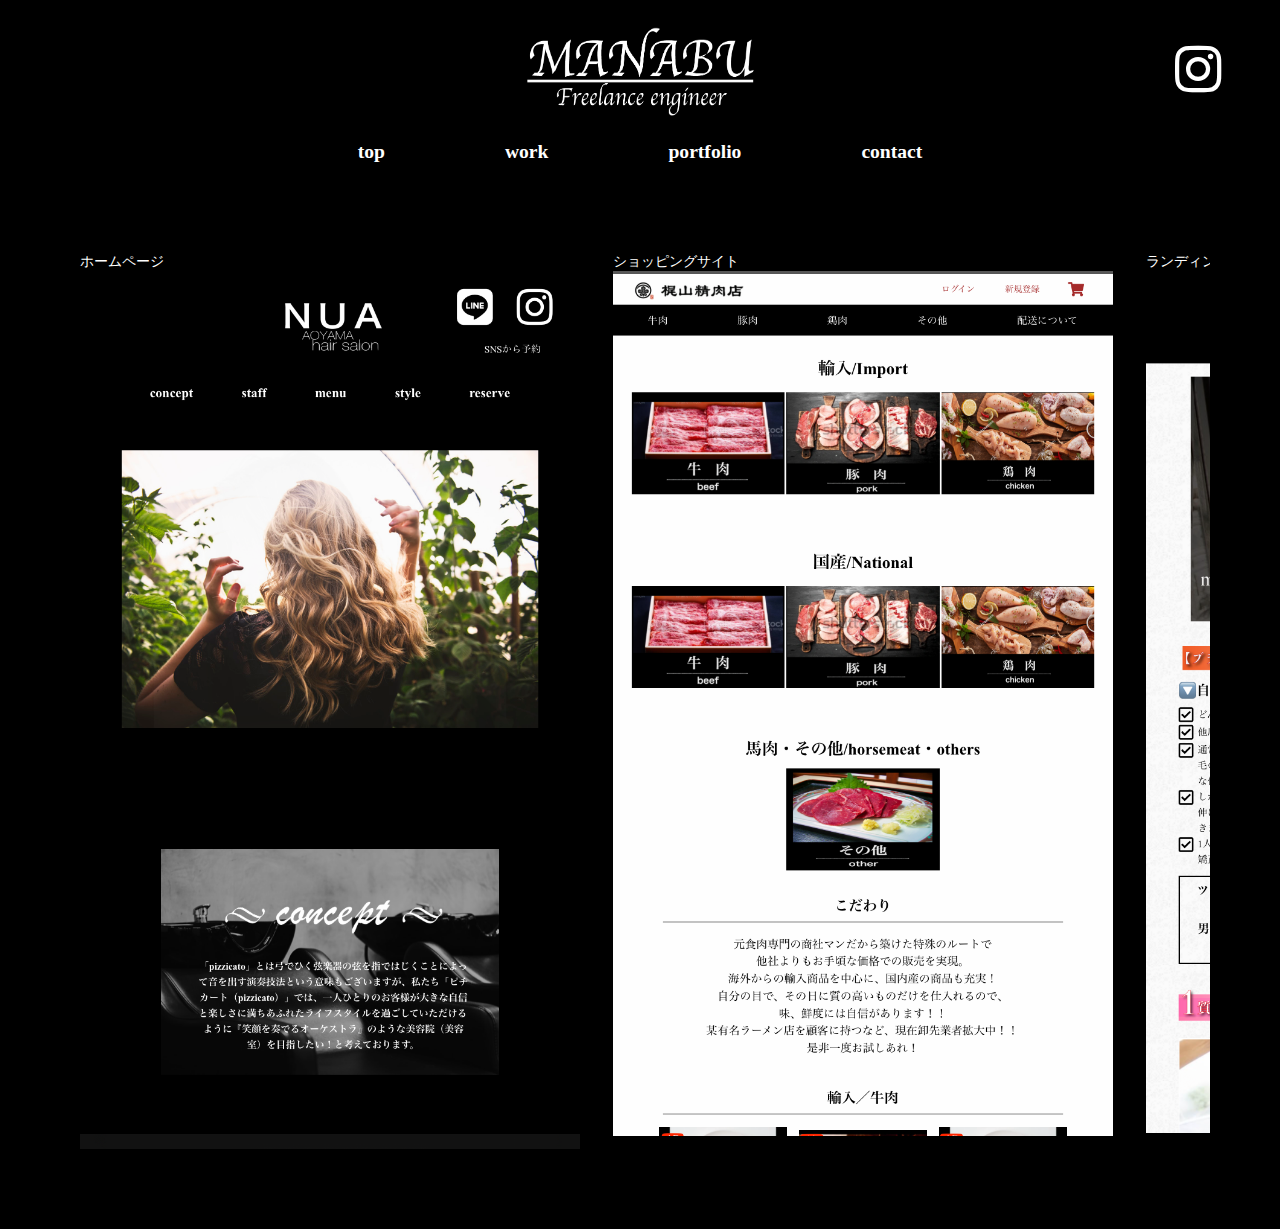
==== commit 88271196: "add site title" ====
--- a/portfolio.html
+++ b/portfolio.html
@@ -91,10 +91,19 @@
     </header>
     <div class="sample">
       <ul>
-        <li><a href="https://manabu-creater.github.io/yamaki-hp/"><img src="images/work1.png" class="sample-img"></a></li>
-        <li><a href="https://meat-kajiyama1.herokuapp.com/"><img src="images/work2.png" class="sample-img"></a></li>
-        <li><a href="https://manabu-creater.github.io/yamaki-hair/"><img src="images/work3.png" class="sample-img"></a></li>
-    </ul>
+        <li class="site">
+          <p>ホームページ</p>
+          <a href="https://manabu-creater.github.io/yamaki-hp/"><img src="images/work1.png" class="sample-img"></a>
+        </li>
+        <li class="site">
+          <p>ショッピングサイト</p>
+          <a href="https://meat-kajiyama1.herokuapp.com/"><img src="images/work2.png" class="sample-img"></a>
+        </li>
+        <li class="site">
+          <p>ランディングページ</p>
+          <a href="https://manabu-creater.github.io/yamaki-hair/"><img src="images/work3.png" class="sample-img"></a>
+        </li>
+      </ul>
     </div>
   </body>
 </html>
